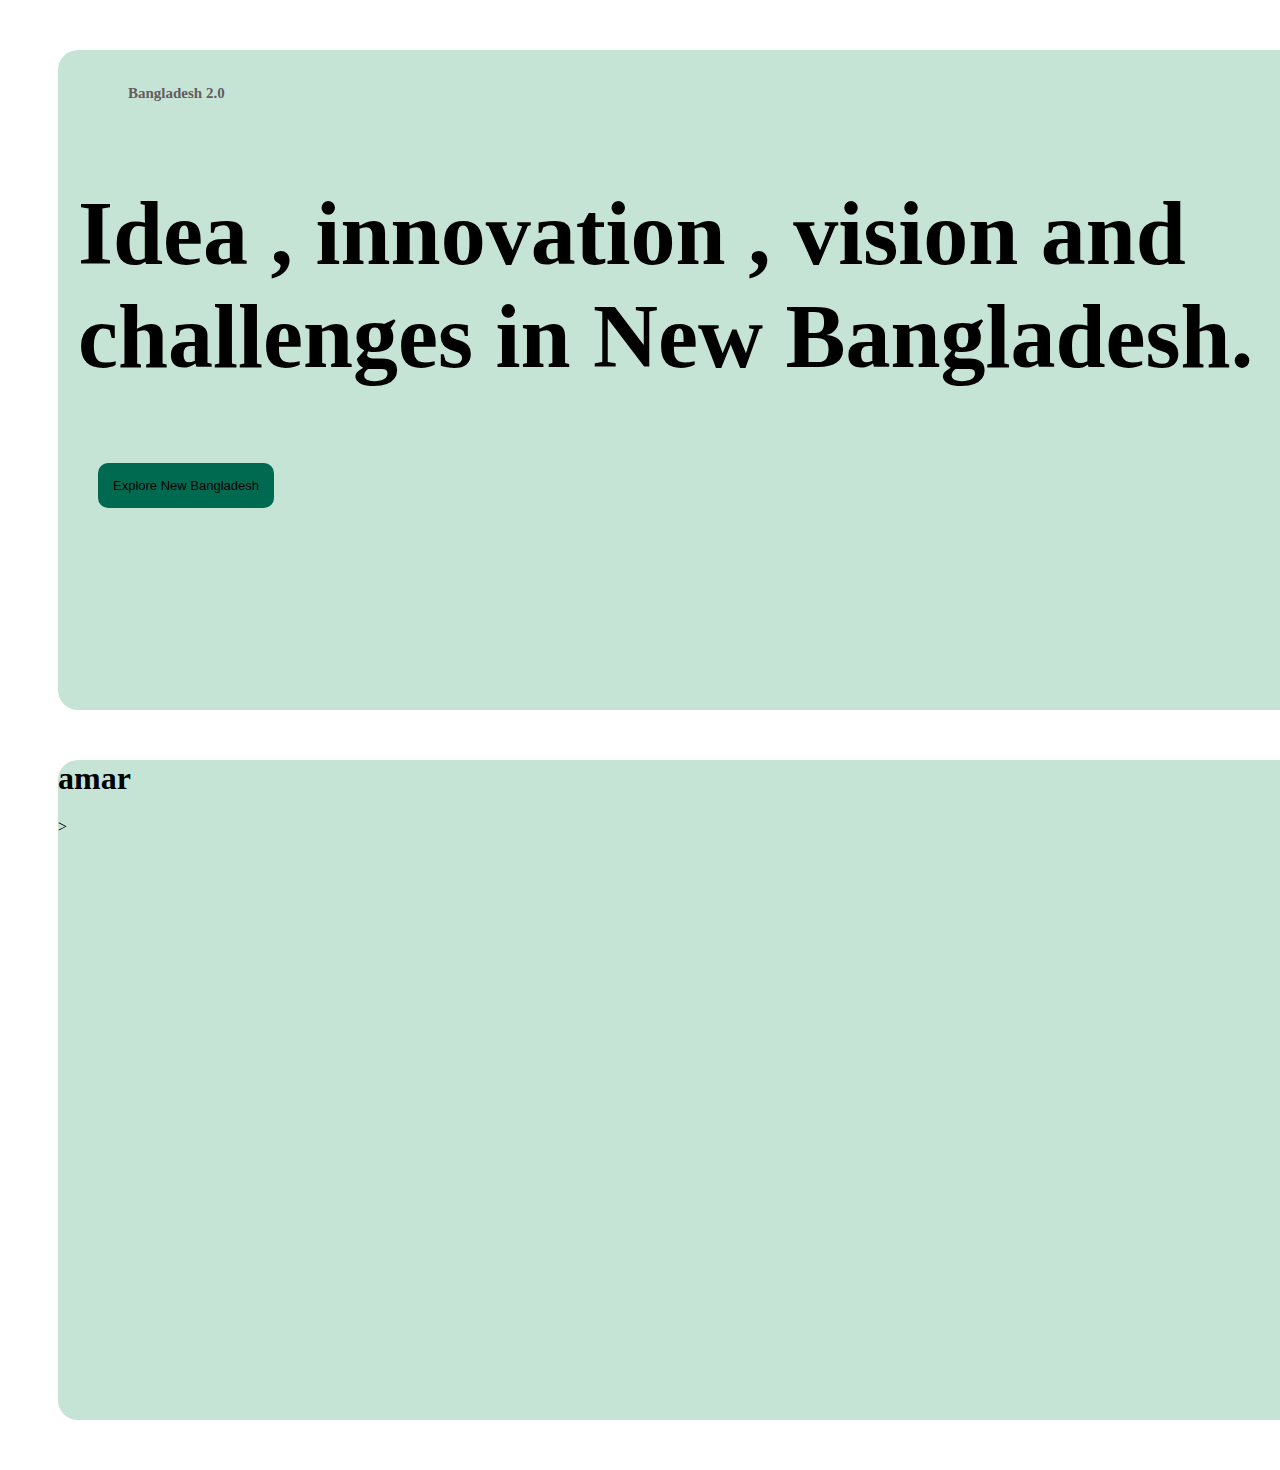
==== Assignment/index.html @ 88870e5c "banner" ====
<!DOCTYPE html>
<html lang="en">
<head>
    <meta charset="UTF-8">
    <meta name="viewport" content="width=device-width, initial-scale=1.0">
    <title>assignment</title>
    <link rel="stylesheet" href="style.css">
</head>
<body>
    <header>
        <section class="header">
    <nav class="nave-title" >
        <h4 class="head">Bangladesh 2.0 </h4>

    </nav>
    <div class="banner">
        <div class="banner-containt">
           <h1> Idea , innovation ,
            vision and challenges  in  New Bangladesh. </h1>
            <p>
                <button class="button-primary"> Explore New Bangladesh </button>
            </p>
        </div>
        <img class="banner-profile-pic" src="hero.png" alt="">
    </div>
    </section>
    <section class="header">
        <h1>amar</h1>
        ></section>
    
</header>
 
</body>
</html>
---- Assignment/style.css ----
.header{

    margin: 50px 50px 50px 50px;
 
border-radius: 20px;
   width: 1780px; 
   height: 660px;
   background-color: #C6E4D6; 

}

/* nave style */


.nave-title{
    font-size: 15px;
    color: #635d5d;
    padding: 15px 0px 0 70px;
}
/* banner style */
.banner{
    display: flex;
    width: 622;
    height: 222;
   
}
.banner-containt{
   margin-left: 20px;
    font-size: 45px;
    font-weight: 600;


}

.button-primary{
   margin-left: 20px;
   margin-top: 15px;
    background-color:#006A50 ;
    font-size: 13px;
    padding: 40px 35px;
    border: 10px;
    padding: 15px;
    border-radius: 10px;
    
}
.banner-profile-pic{
    width:474px ;
    height: 400;

}
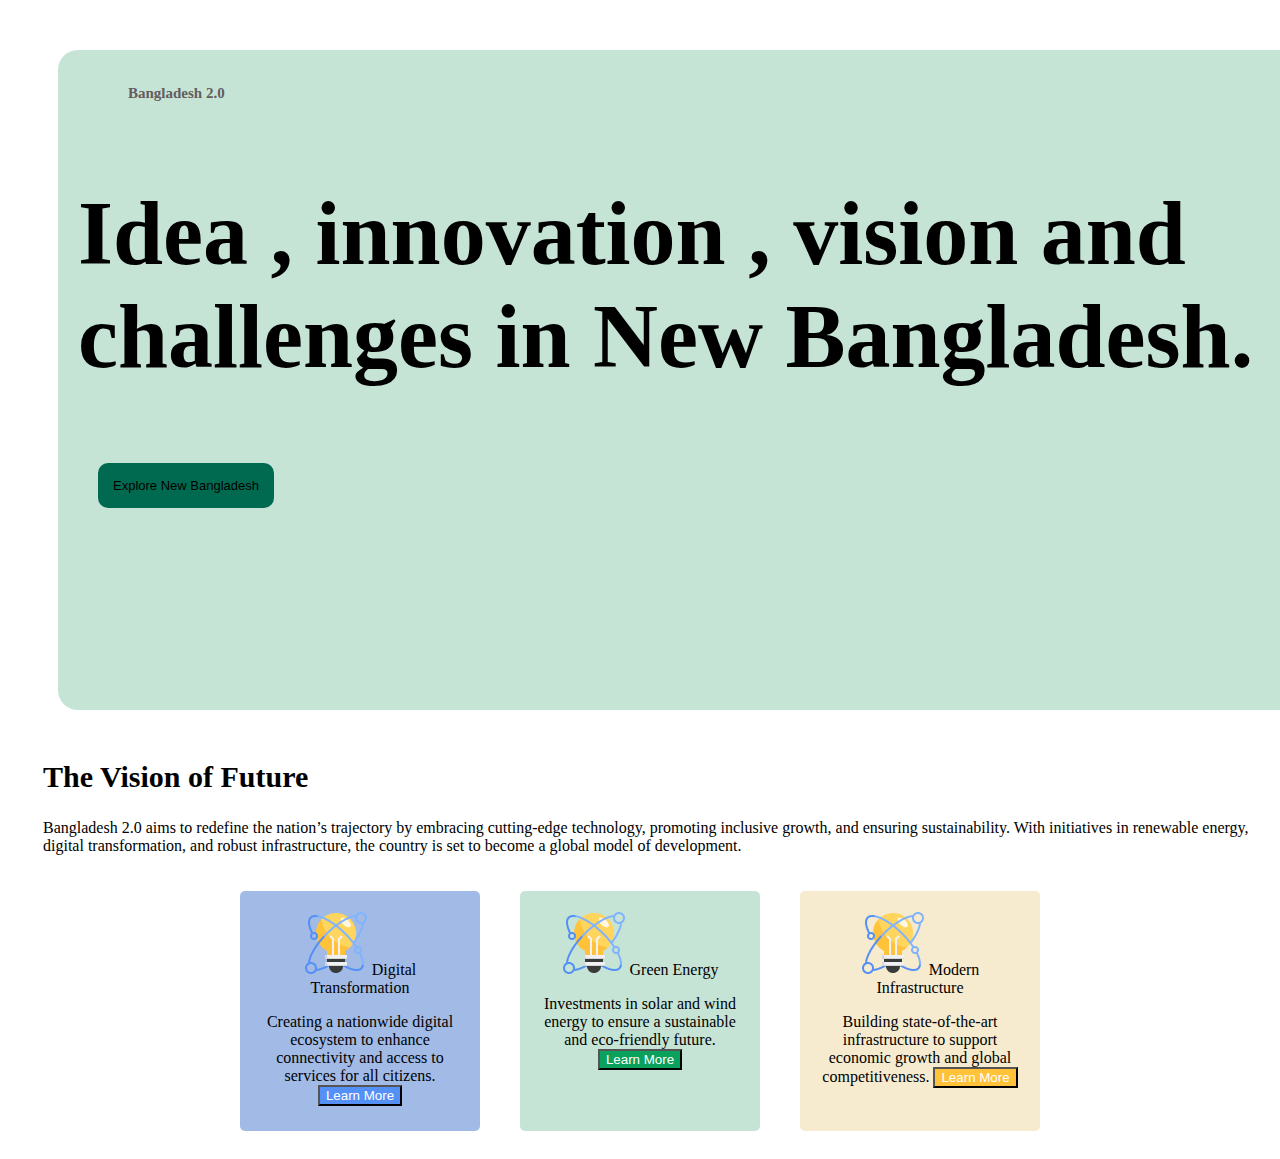
==== commit ebfbf9c5: "added section 2" ====
--- a/Assignment/index.html
+++ b/Assignment/index.html
@@ -24,10 +24,44 @@
         <img class="banner-profile-pic" src="hero.png" alt="">
     </div>
     </section>
-    <section class="header">
-        <h1>amar</h1>
-        ></section>
     
+
+    </section>
+
+    <section class="future"> 
+        <h2> The Vision of Future</h2>
+
+    </section>
+    <nav></nav>
+<p class="section-discription">Bangladesh 2.0 aims to redefine the nation’s trajectory by embracing cutting-edge technology, promoting inclusive growth, and ensuring sustainability. With initiatives in renewable energy, digital transformation, and robust infrastructure, the country is set to become a global model of development. </p>
+</nav>
+<div class="skils-container">
+    
+<div class="skil-1">
+    <img src="card-icon.png" alt="">
+    <skil-title>Digital Transformation</skil-title>
+    <p></p>
+    
+    <description>Creating a nationwide digital ecosystem to enhance connectivity and access to services for all citizens.</description>
+    <button class="more-button-1">Learn More</button>
+</div>
+<div class="skil-2">
+    <img src="card-icon.png" alt="">
+    <skil-title>Green Energy</skil-title>
+    <p></p>
+    <description>Investments in solar and wind energy to ensure a sustainable and eco-friendly future.</description>
+    
+    <button class="more-button-2">Learn More</button>
+</div>
+
+<div class="skil-3">
+    <img src="card-icon.png" alt="">
+    <skil-title>Modern Infrastructure</skil-title>
+    <p></p>
+    <description>Building state-of-the-art infrastructure to support economic growth and global competitiveness.</description>
+    <button class="more-button-3">Learn More</button>
+</div>
+</section>
 </header>
  
 </body>
--- a/Assignment/style.css
+++ b/Assignment/style.css
@@ -7,6 +7,7 @@
    width: 1780px; 
    height: 660px;
    background-color: #C6E4D6; 
+   justify-content: space-around;
 
 }
 
@@ -49,3 +50,63 @@
     height: 400;
 
 }
+.future{
+margin-left: 35px;
+font-size: 20px;
+
+}
+.section-discription{
+    margin-left: 35px;
+}
+
+
+.skils-container{
+    
+    display: flex;
+    text-align: center;
+    justify-content: center;
+}
+.skil-1{
+    padding: 20px;
+    margin: 20px;
+    width: 200px;
+    height: 200px;
+    border-radius: 5px;
+    background-color: #a1bae6;
+}
+  .skil-2{
+    margin: 20px;
+    padding: 20px;
+    width: 200px;
+    height: 200px;
+    border-radius: 5px;
+    background-color: #C6E4D6;
+  }  
+  .skil-3{
+    margin: 20px;
+    padding: 20px;
+    width: 200px;
+    height: 200px;
+    border-radius: 5px;
+    background-color: #F7EBCF;
+  }
+.more-button-1{
+    background-color: #5490F5;
+    margin-bottom: 3px;
+    color: white;
+
+}
+.more-button-2{
+    
+    background-color: #09A15C;
+    
+    color: white;
+
+}
+.more-button-3{
+    
+    background-color: #FFC239;
+    
+    color: white;
+
+}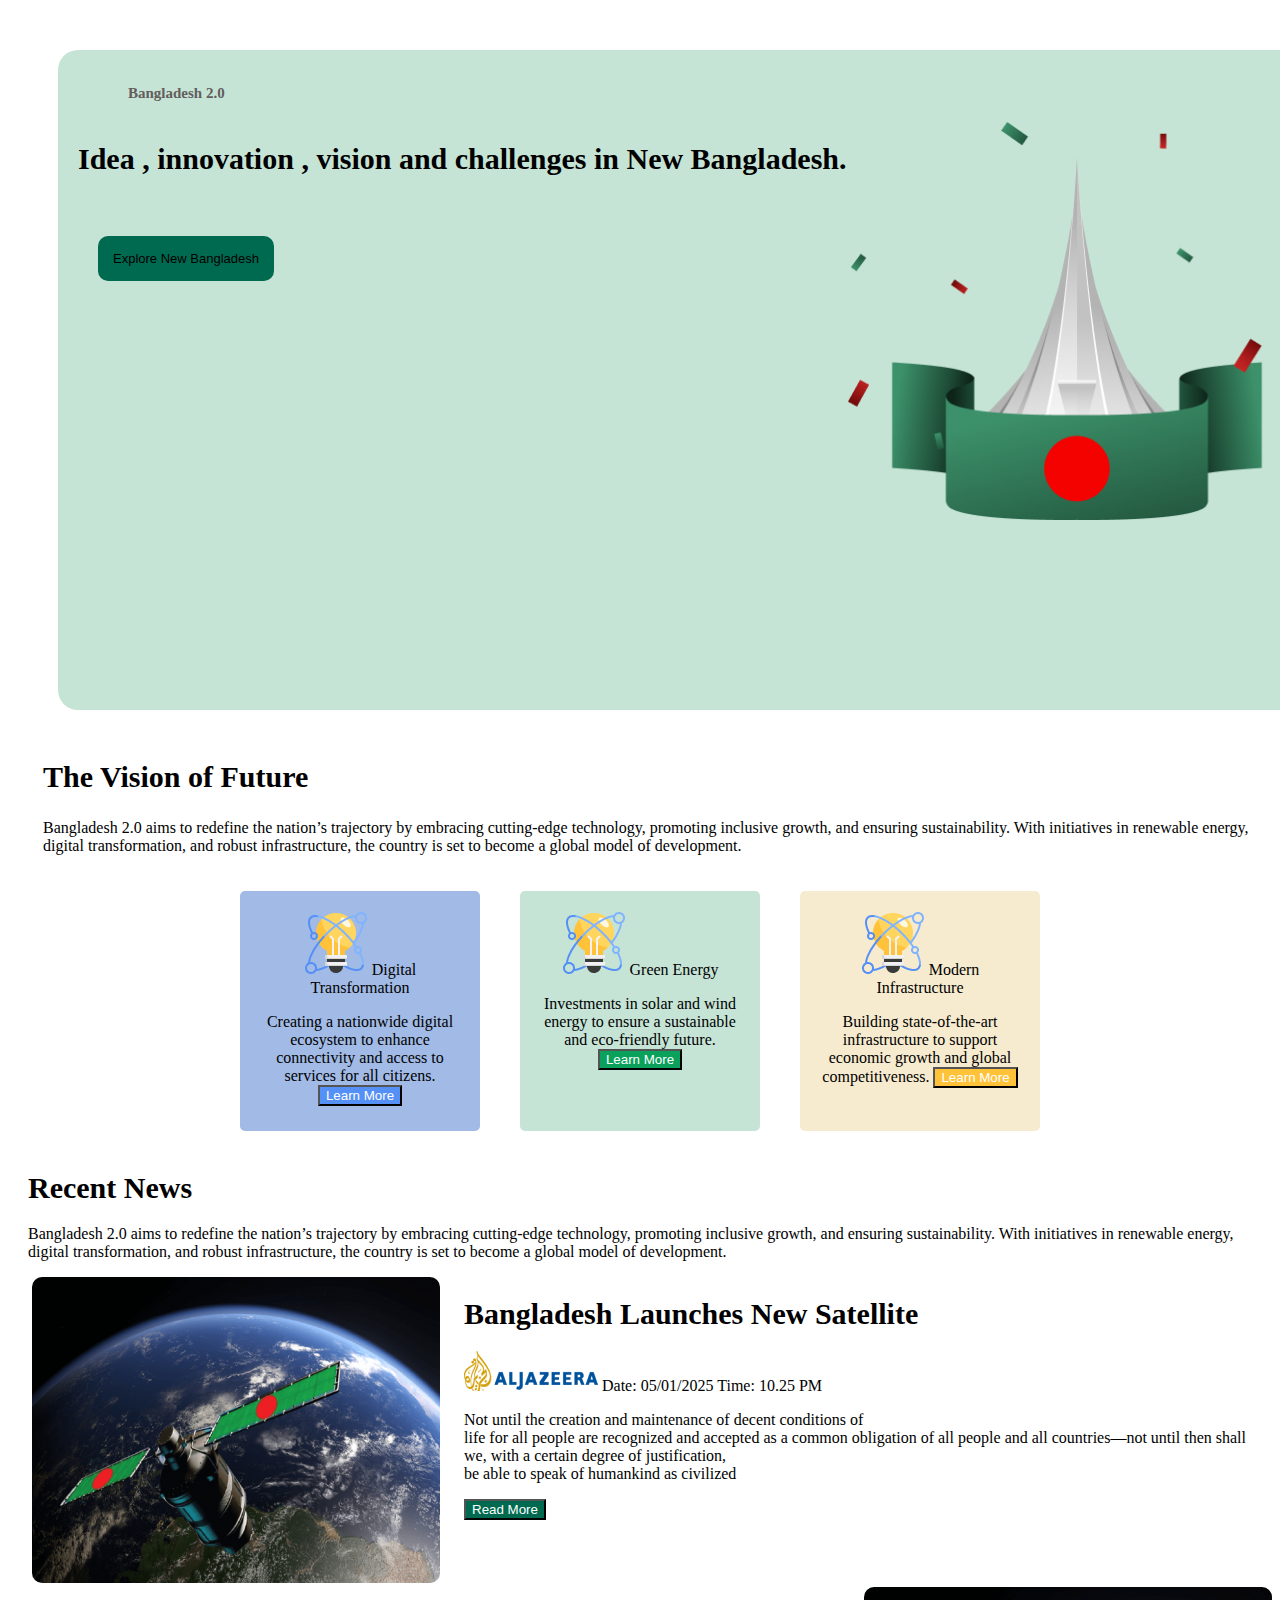
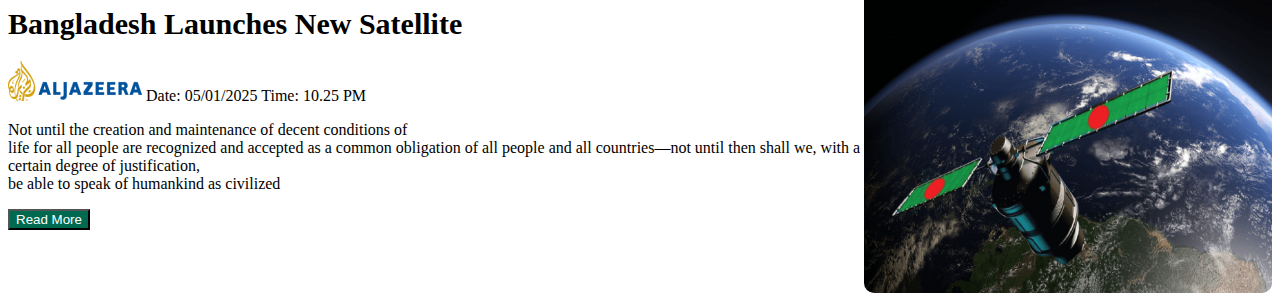
==== commit 563351bd: "added section3" ====
--- a/Assignment/index.html
+++ b/Assignment/index.html
@@ -62,6 +62,56 @@
     <button class="more-button-3">Learn More</button>
 </div>
 </section>
+
+</div>
+</section>
+
+
+
+<section class="top-news">
+    <div>
+    <h1>Recent News</h1>
+    <p>Bangladesh 2.0 aims to redefine the nation’s trajectory by embracing cutting-edge technology, promoting inclusive growth, and ensuring sustainability. With initiatives in renewable energy, digital transformation, and robust infrastructure, the country is set to become a global model of development. </p>
+
+</div>
+</section>
+
+<section class="top-news-2">
+<div class="hot-news">
+<img class="img-stl" src="satelite.png" alt="">
+</div>
+<div class="hot-news">
+<h1> Bangladesh Launches New Satellite</h1>
+<img src="al-jazeera.png" alt="">
+<data value="Date: 05/01/2025
+Time: 10.25 PM">Date: 05/01/2025
+Time: 10.25 PM
+</data>
+<p>Not until the creation and maintenance of decent conditions of <br> life for all people are recognized and accepted as a common obligation of all people and all countries—not until then shall we,
+    with a certain degree of justification, <br>be able to speak of humankind as civilized</p>
+<button class="button-4">Read More</button>
+</div>
+</section>
+
+<section class>
+    <main class="top-news-3">
+    <div class="hot-news-2">
+        
+        <h1> Bangladesh Launches New Satellite</h1>
+        <img src="al-jazeera.png" alt="">
+        <data value="Date: 05/01/2025
+        Time: 10.25 PM">Date: 05/01/2025
+        Time: 10.25 PM
+        </data>
+        <p>Not until the creation and maintenance of decent conditions of <br> life for all people are recognized and accepted as a common obligation of all people and all countries—not until then shall we,
+            with a certain degree of justification, <br>be able to speak of humankind as civilized</p>
+        <button class="button-4">Read More</button>
+        </div>
+        <div class="hot-news-3">
+            <img class="img-stl" src="satelite.png" alt="">
+            </div>
+        </main>
+</section>
 </header>
  
 </body>
--- a/Assignment/style.css
+++ b/Assignment/style.css
@@ -109,4 +109,32 @@
     
     color: white;
 
+}
+.top-news{
+    margin-left: 20px;
+}
+h1{
+    font-size: 30px;
+    font-weight: 600;
+}
+.top-news-2{
+    display: flex;
+}
+.hot-news{
+    padding-left: 24px;
+
+}
+.button-4{
+    color: white;
+    background-color: #006A50;
+
+}
+.img-stl{
+    width: 408;
+    height: 306;
+    border-radius: 10px;
+
+}
+.top-news-3{
+    display: flex;
 }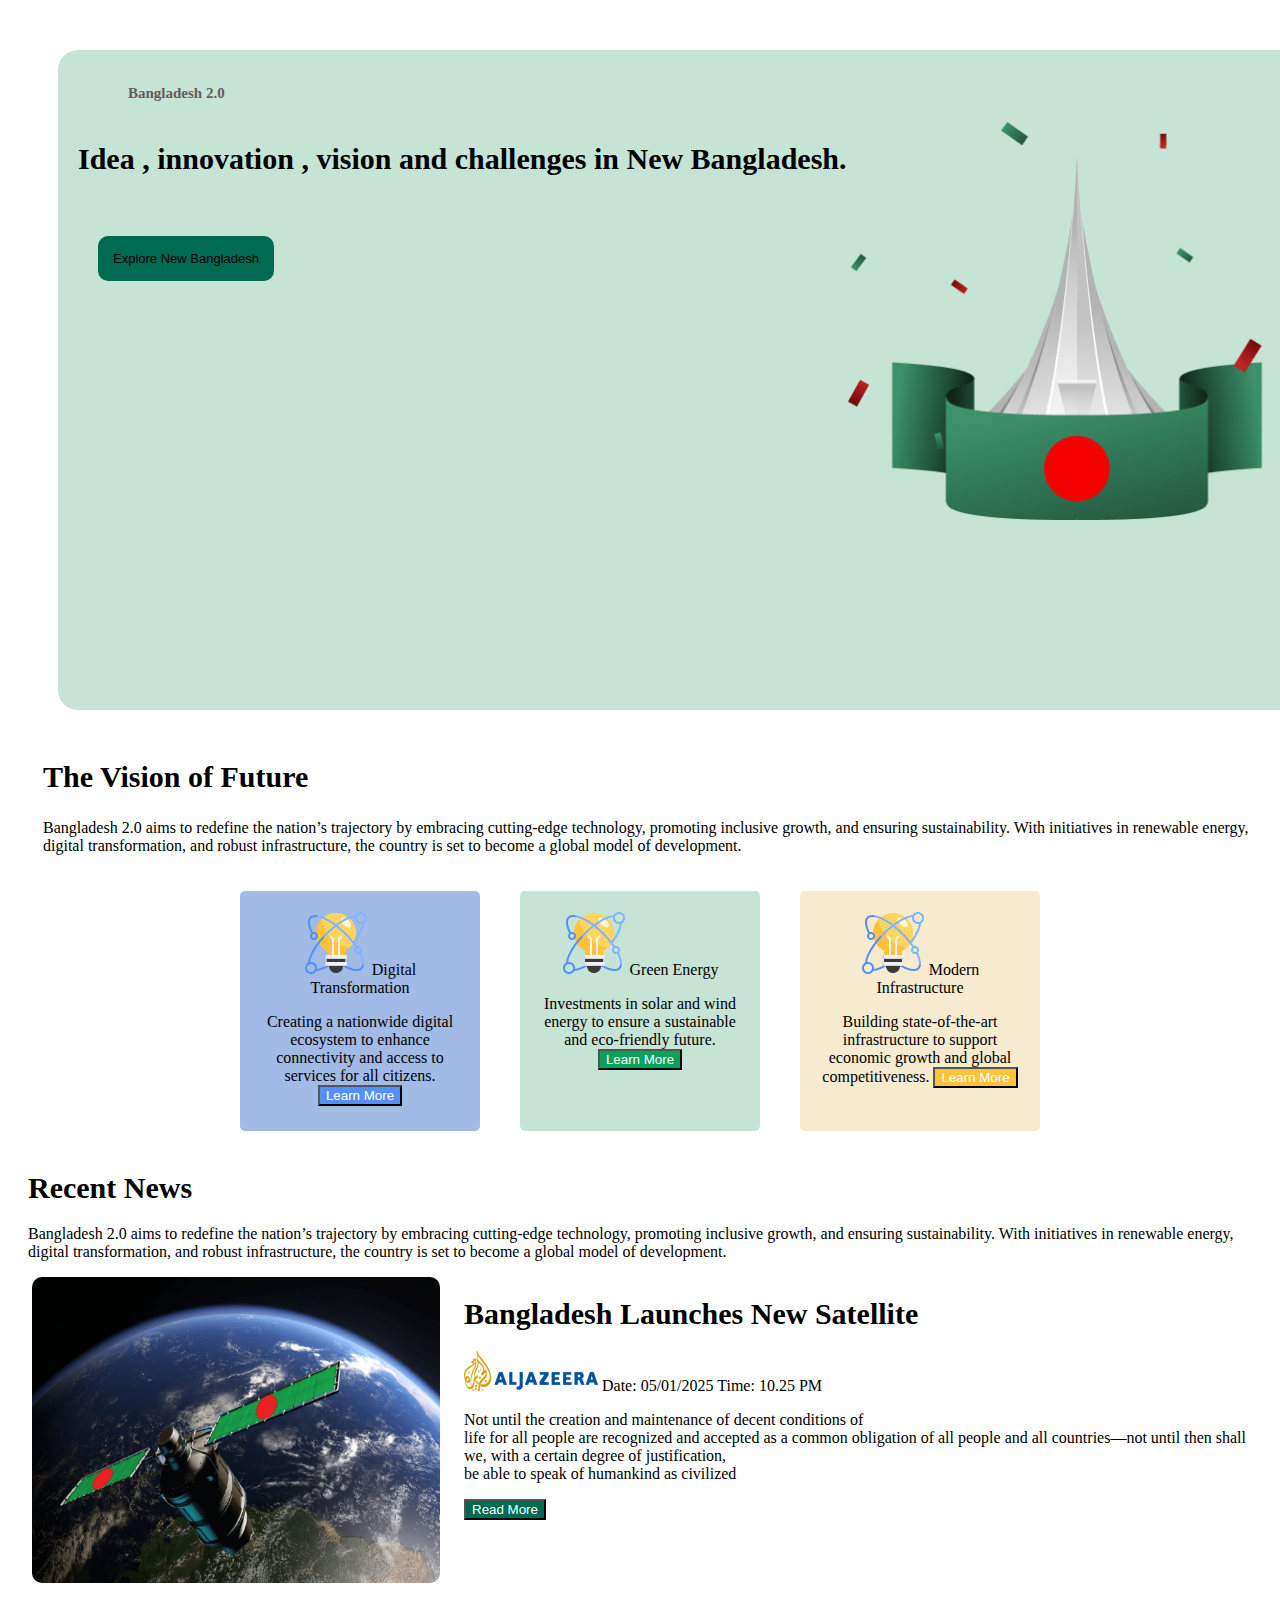
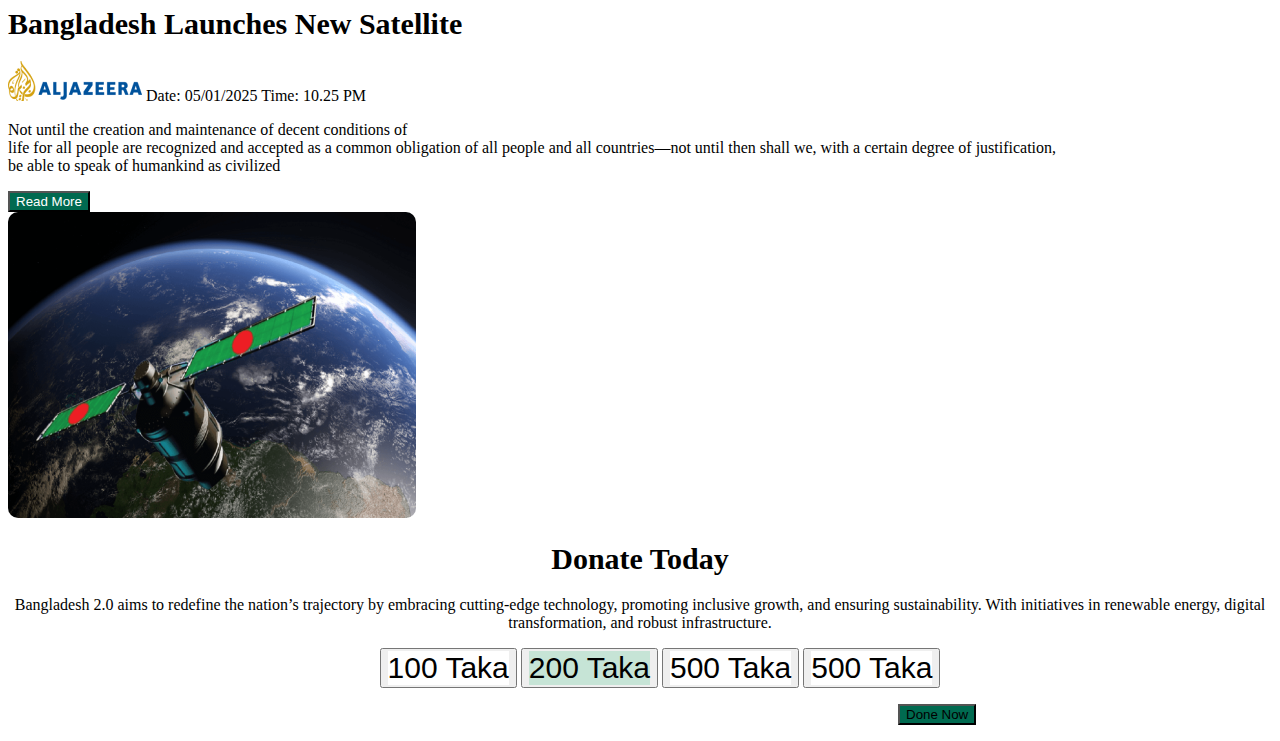
==== commit 63f14a2e: "added  section4" ====
--- a/Assignment/index.html
+++ b/Assignment/index.html
@@ -112,6 +112,28 @@
             </div>
         </main>
 </section>
+
+<section>
+    <div class="text-style">
+        <h1>Donate Today</h1>
+        <p>Bangladesh 2.0 aims to redefine the nation’s trajectory by embracing cutting-edge technology, promoting inclusive growth, and ensuring sustainability. With initiatives in renewable energy, digital transformation, and robust infrastructure.</p>
+    
+    </div>
+
+    <div>
+<ul class="style-box" >
+
+<button><li class="st-1">100 Taka</li></button>
+
+     <button><li class="st-2">  200 Taka</li></button>
+     <button><li class="st-3">500 Taka</li></button>
+    <button> <li class="st-4">500 Taka</li></button>
+</ul>
+<ul>
+<button class="last">Done Now</button>
+
+    </div>
+</section>
 </header>
  
 </body>
--- a/Assignment/style.css
+++ b/Assignment/style.css
@@ -134,7 +134,48 @@
     height: 306;
     border-radius: 10px;
 
+
 }
-.top-news-3{
-    display: flex;
-}+.text-style{
+  
+    text-align: center;
+}
+.style-box{
+
+    list-style: none;
+    text-align: center;
+    border: 20px;
+    color: white;
+
+}
+.st-1{ 
+
+    background-color: #FFFFFF;
+    font-size: 30px;
+    
+}
+
+
+.st-2{ 
+
+    background-color: #C6E4D6;
+    font-size: 30px;
+    
+}
+.st-3{ 
+
+    background-color: #FFFFFF;
+    font-size: 30px;
+}
+.st-4{ 
+
+    background-color: #FFFFFF;
+    font-size: 30px;
+}
+    
+.last{
+    margin-left: 850px;
+    align-items: center;
+    background-color: #006A50;
+}
+    